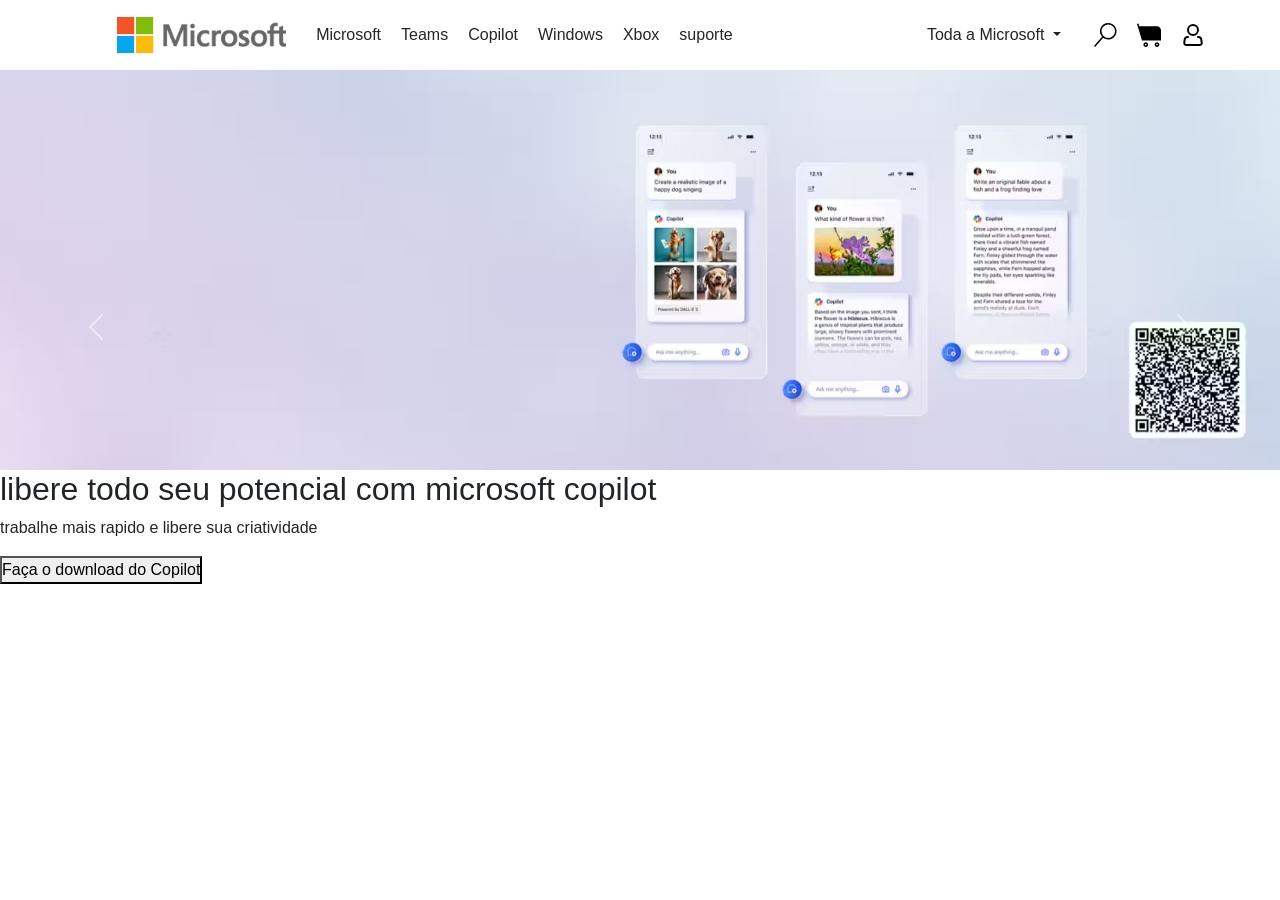
==== index.html @ cd9dea35 "site da microsoft" ====
<!DOCTYPE html>
<html lang="pt-br">
<head>
    <meta charset="UTF-8">
    <meta name="viewport" content="width=device-width, initial-scale=1.0">
    <title>Projeto site da microsoft</title>
    <link rel="stylesheet" href="style.css">
    <link href="https://cdn.jsdelivr.net/npm/bootstrap@5.3.3/dist/css/bootstrap.min.css" rel="stylesheet" integrity="sha384-QWTKZyjpPEjISv5WaRU9OFeRpok6YctnYmDr5pNlyT2bRjXh0JMhjY6hW+ALEwIH" crossorigin="anonymous">
</head>
<body>
    <header>
        <ul>
            <li>
                <img src="./assets/0_logo.png" alt="logo-microsoft">
            </li>
            <li>Microsoft</li>
            <li>Teams</li>
            <li>Copilot</li>
            <li>Windows</li>
            <li>Xbox</li>
            <li>suporte</li>
        </ul>
        <ul>
            <li>
                <div class="dropdown">
                <button class="btn btn-secondary dropdown-toggle bg-transparent text-dark  border-0" type="button" data-bs-toggle="dropdown" aria-expanded="false">
                  Toda a Microsoft
                </button>
                <ul class="dropdown-menu">
                  <li><a class="dropdown-item" href="#"> primeira opção</a></li>
                  <li><a class="dropdown-item" href="#">segunda opção</a></li>
                  <li><a class="dropdown-item" href="#">terceira opção</a></li>
                </ul>
              </div>
            </li>
            <li>
                <!-- License: MIT. Made by Microsoft: https://github.com/microsoft/vscode-codicons -->
                <svg width="24px" height="24px" viewBox="0 0 24 24" xmlns="http://www.w3.org/2000/svg" fill="#000000"><path d="M15.25 0a8.25 8.25 0 0 0-6.18 13.72L1 22.88l1.12 1 8.05-9.12A8.251 8.251 0 1 0 15.25.01V0zm0 15a6.75 6.75 0 1 1 0-13.5 6.75 6.75 0 0 1 0 13.5z"/></svg></li>
            <li>
                <svg width="24px" height="24px" viewBox="0 0 15 15" fill="none" xmlns="http://www.w3.org/2000/svg">
                <path d="M0.978822 0.356323L0.0209961 0.643671L3.12789 11H14.9999V4.5C14.9999 3.11929 13.8806 2 12.4999 2H1.47192L0.978822 0.356323Z" fill="#000000"/>
                <path fill-rule="evenodd" clip-rule="evenodd" d="M5.5 12C4.67157 12 4 12.6716 4 13.5C4 14.3284 4.67157 15 5.5 15C6.32843 15 7 14.3284 7 13.5C7 12.6716 6.32843 12 5.5 12ZM5 13.5C5 13.2239 5.22386 13 5.5 13C5.77614 13 6 13.2239 6 13.5C6 13.7761 5.77614 14 5.5 14C5.22386 14 5 13.7761 5 13.5Z" fill="#000000"/>
                <path fill-rule="evenodd" clip-rule="evenodd" d="M12.5 12C11.6716 12 11 12.6716 11 13.5C11 14.3284 11.6716 15 12.5 15C13.3284 15 14 14.3284 14 13.5C14 12.6716 13.3284 12 12.5 12ZM12 13.5C12 13.2239 12.2239 13 12.5 13C12.7761 13 13 13.2239 13 13.5C13 13.7761 12.7761 14 12.5 14C12.2239 14 12 13.7761 12 13.5Z" fill="#000000"/>
                </svg>
            </li>
            <li>
                <svg width="24px" height="24px" viewBox="0 0 24 24" fill="none" xmlns="http://www.w3.org/2000/svg">
                    <circle cx="12" cy="7" r="5" stroke="#000000" stroke-width="2"/>
                    <path d="M17 14H17.3517C18.8646 14 20.1408 15.1266 20.3285 16.6279L20.719 19.7519C20.8682 20.9456 19.9374 22 18.7344 22H5.26556C4.06257 22 3.1318 20.9456 3.28101 19.7519L3.67151 16.6279C3.85917 15.1266 5.13538 14 6.64835 14H7" stroke="#000000" stroke-width="2" stroke-linecap="round" stroke-linejoin="round"/>
                    </svg>
            </li>
            
        </ul>
    </header>
    <!--Sessão1 Banners-->
    <section>
        <div id="carouselExample" class="carousel slide">
            <div class="carousel-inner">
              <div class="carousel-item active">
                <img src="./assets/1_copilot.jpeg" class="d-block w-100" alt="...">
                <div class="carousel-content">
                    <h2>libere todo seu potencial com microsoft copilot</h2>
                    <p>trabalhe mais rapido e libere sua criatividade</p>
                    <button>Faça o download do Copilot</button>
                </div >
               
              </div>
              <div class="carousel-item">
                <img src="./assets/1_products.jpeg" class="d-block w-100" alt="...">
                <div class="carousel-content">
                    <h2>Maximize o dia com a microsoft (site recriado)</h2>
                    <p>Obtenha proteção online, armazenamento seguro na nuvem e aplicativos inovadores desenvolvidos para atender às suas necessidades, tudo em um único plano.</p>
                    <button>Para 1 pessoa</button>
                    <a>Para 6 pessoas</a>
                </div>
              </div>
              
            </div>
            <button class="carousel-control-prev" type="button" data-bs-target="#carouselExample" data-bs-slide="prev">
              <span class="carousel-control-prev-icon" aria-hidden="true"></span>
              <span class="visually-hidden">Previous</span>
            </button>
            <button class="carousel-control-next" type="button" data-bs-target="#carouselExample" data-bs-slide="next">
              <span class="carousel-control-next-icon" aria-hidden="true"></span>
              <span class="visually-hidden">Next</span>
            </button>
          </div>
    </section>
    <script src="https://cdn.jsdelivr.net/npm/bootstrap@5.3.3/dist/js/bootstrap.bundle.min.js" integrity="sha384-YvpcrYf0tY3lHB60NNkmXc5s9fDVZLESaAA55NDzOxhy9GkcIdslK1eN7N6jIeHz" crossorigin="anonymous"></script>
</body>
</html>
---- style.css ----
* {
    margin: 0;
    padding: 0;
    box-sizing: border-box;
    font-family: SegoeUI-SemiBold, Helvetica, Arial, sans-serif;
    list-style: none;
}

header {
    display: flex;
    align-items: center;
    justify-content: space-around;
    height: 70px;

    img {
        height: 36px;
        margin: 16px 10px;
    }

    ul {
        display: flex;
        align-items: center;
        gap: 20px;
        margin: 0;
    }

    li {
        cursor: pointer;
        color: #262626;
    }

}
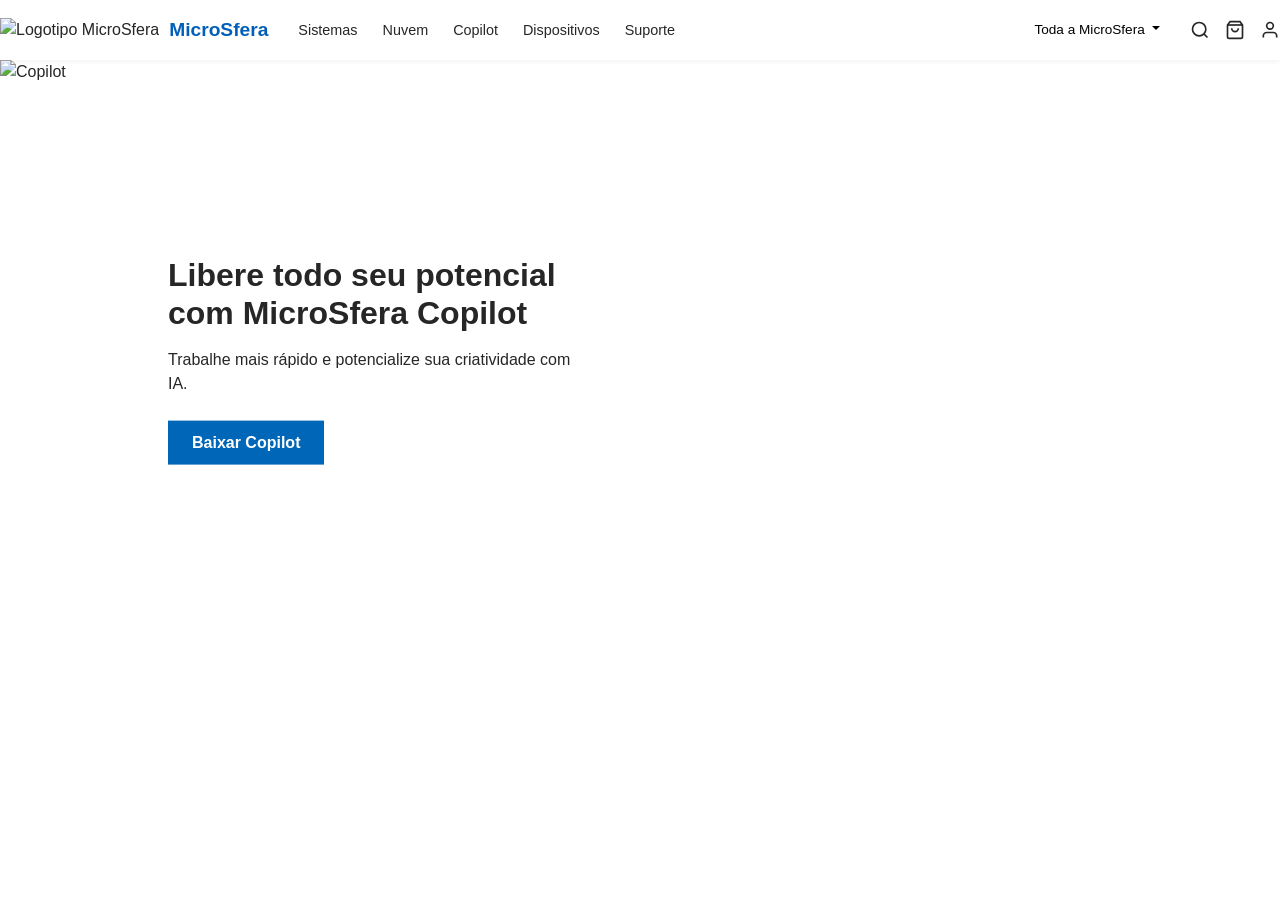
==== commit 6bcaa3ab: "mudanças gerais Co-authored-by: Copilot <copilot@github.com>" ====
--- a/index.html
+++ b/index.html
@@ -3,89 +3,83 @@
 <head>
     <meta charset="UTF-8">
     <meta name="viewport" content="width=device-width, initial-scale=1.0">
-    <title>Projeto site da microsoft</title>
+    <title>MicroSfera - Inovação Tecnológica</title>
+    <link href="https://cdn.jsdelivr.net/npm/bootstrap@5.3.3/dist/css/bootstrap.min.css" rel="stylesheet" integrity="sha384-QWTKZyjpPEjISv5WaRU9OFeRpok6YctnYmDr5pNlyT2bRjXh0JMhjY6hW+ALEwIH" crossorigin="anonymous">
+    <link rel="stylesheet" href="variables.css">
+    <link rel="stylesheet" href="reset.css">
+    <link rel="stylesheet" href="global.css">
     <link rel="stylesheet" href="style.css">
-    <link href="https://cdn.jsdelivr.net/npm/bootstrap@5.3.3/dist/css/bootstrap.min.css" rel="stylesheet" integrity="sha384-QWTKZyjpPEjISv5WaRU9OFeRpok6YctnYmDr5pNlyT2bRjXh0JMhjY6hW+ALEwIH" crossorigin="anonymous">
 </head>
 <body>
-    <header>
-        <ul>
-            <li>
-                <img src="./assets/0_logo.png" alt="logo-microsoft">
-            </li>
-            <li>Microsoft</li>
-            <li>Teams</li>
-            <li>Copilot</li>
-            <li>Windows</li>
-            <li>Xbox</li>
-            <li>suporte</li>
-        </ul>
-        <ul>
-            <li>
+    <header class="cabecalho-principal">
+        <nav class="navegacao-recipiente recipiente-central" aria-label="Navegação Principal">
+            <div class="logo-setor">
+                <img src="https://placehold.co/120x30/005fb8/white?text=MicroSfera" alt="Logotipo MicroSfera" class="logotipo">
+                <span class="nome-empresa">MicroSfera</span>
+            </div>
+            <ul class="lista-navegacao" role="list">
+                <li><a href="#" class="item-navegacao">Sistemas</a></li>
+                <li><a href="#" class="item-navegacao">Nuvem</a></li>
+                <li><a href="#" class="item-navegacao">Copilot</a></li>
+                <li><a href="#" class="item-navegacao">Dispositivos</a></li>
+                <li><a href="#" class="item-navegacao">Suporte</a></li>
+            </ul>
+            <div class="acoes-usuario">
                 <div class="dropdown">
-                <button class="btn btn-secondary dropdown-toggle bg-transparent text-dark  border-0" type="button" data-bs-toggle="dropdown" aria-expanded="false">
-                  Toda a Microsoft
-                </button>
-                <ul class="dropdown-menu">
-                  <li><a class="dropdown-item" href="#"> primeira opção</a></li>
-                  <li><a class="dropdown-item" href="#">segunda opção</a></li>
-                  <li><a class="dropdown-item" href="#">terceira opção</a></li>
-                </ul>
-              </div>
-            </li>
-            <li>
-                <!-- License: MIT. Made by Microsoft: https://github.com/microsoft/vscode-codicons -->
-                <svg width="24px" height="24px" viewBox="0 0 24 24" xmlns="http://www.w3.org/2000/svg" fill="#000000"><path d="M15.25 0a8.25 8.25 0 0 0-6.18 13.72L1 22.88l1.12 1 8.05-9.12A8.251 8.251 0 1 0 15.25.01V0zm0 15a6.75 6.75 0 1 1 0-13.5 6.75 6.75 0 0 1 0 13.5z"/></svg></li>
-            <li>
-                <svg width="24px" height="24px" viewBox="0 0 15 15" fill="none" xmlns="http://www.w3.org/2000/svg">
-                <path d="M0.978822 0.356323L0.0209961 0.643671L3.12789 11H14.9999V4.5C14.9999 3.11929 13.8806 2 12.4999 2H1.47192L0.978822 0.356323Z" fill="#000000"/>
-                <path fill-rule="evenodd" clip-rule="evenodd" d="M5.5 12C4.67157 12 4 12.6716 4 13.5C4 14.3284 4.67157 15 5.5 15C6.32843 15 7 14.3284 7 13.5C7 12.6716 6.32843 12 5.5 12ZM5 13.5C5 13.2239 5.22386 13 5.5 13C5.77614 13 6 13.2239 6 13.5C6 13.7761 5.77614 14 5.5 14C5.22386 14 5 13.7761 5 13.5Z" fill="#000000"/>
-                <path fill-rule="evenodd" clip-rule="evenodd" d="M12.5 12C11.6716 12 11 12.6716 11 13.5C11 14.3284 11.6716 15 12.5 15C13.3284 15 14 14.3284 14 13.5C14 12.6716 13.3284 12 12.5 12ZM12 13.5C12 13.2239 12.2239 13 12.5 13C12.7761 13 13 13.2239 13 13.5C13 13.7761 12.7761 14 12.5 14C12.2239 14 12 13.7761 12 13.5Z" fill="#000000"/>
-                </svg>
-            </li>
-            <li>
-                <svg width="24px" height="24px" viewBox="0 0 24 24" fill="none" xmlns="http://www.w3.org/2000/svg">
-                    <circle cx="12" cy="7" r="5" stroke="#000000" stroke-width="2"/>
-                    <path d="M17 14H17.3517C18.8646 14 20.1408 15.1266 20.3285 16.6279L20.719 19.7519C20.8682 20.9456 19.9374 22 18.7344 22H5.26556C4.06257 22 3.1318 20.9456 3.28101 19.7519L3.67151 16.6279C3.85917 15.1266 5.13538 14 6.64835 14H7" stroke="#000000" stroke-width="2" stroke-linecap="round" stroke-linejoin="round"/>
-                    </svg>
-            </li>
-            
-        </ul>
+                    <button class="btn-suspenso dropdown-toggle" type="button" data-bs-toggle="dropdown" aria-expanded="false">
+                        Toda a MicroSfera
+                    </button>
+                    <ul class="dropdown-menu">
+                        <li><a class="dropdown-item" href="#servicos">Serviços</a></li>
+                        <li><a class="dropdown-item" href="#produtos">Produtos</a></li>
+                        <li><hr class="dropdown-divider"></li>
+                        <li><a class="dropdown-item" href="#empresa">Sobre a Empresa</a></li>
+                    </ul>
+                </div>
+                <div class="icones-grupo">
+                    <!-- Busca -->
+                    <svg class="icone" width="20" height="20" viewBox="0 0 24 24" fill="none" stroke="currentColor" stroke-width="2"><circle cx="11" cy="11" r="8"></circle><line x1="21" y1="21" x2="16.65" y2="16.65"></line></svg>
+                    <!-- Carrinho -->
+                    <svg class="icone" width="20" height="20" viewBox="0 0 24 24" fill="none" stroke="currentColor" stroke-width="2"><path d="M6 2L3 6v14a2 2 0 0 0 2 2h14a2 2 0 0 0 2-2V6l-3-4Z"></path><line x1="3" y1="6" x2="21" y2="6"></line><path d="M16 10a4 4 0 0 1-8 0"></path></svg>
+                    <!-- Perfil -->
+                    <svg class="icone" width="20" height="20" viewBox="0 0 24 24" fill="none" stroke="currentColor" stroke-width="2"><path d="M20 21v-2a4 4 0 0 0-4-4H8a4 4 0 0 0-4 4v2"></path><circle cx="12" cy="7" r="4"></circle></svg>
+                </div>
+            </div>
+        </nav>
     </header>
-    <!--Sessão1 Banners-->
-    <section>
-        <div id="carouselExample" class="carousel slide">
+
+    <main>
+        <section id="carrosselPrincipal" class="carousel slide">
             <div class="carousel-inner">
-              <div class="carousel-item active">
-                <img src="./assets/1_copilot.jpeg" class="d-block w-100" alt="...">
-                <div class="carousel-content">
-                    <h2>libere todo seu potencial com microsoft copilot</h2>
-                    <p>trabalhe mais rapido e libere sua criatividade</p>
-                    <button>Faça o download do Copilot</button>
-                </div >
-               
-              </div>
-              <div class="carousel-item">
-                <img src="./assets/1_products.jpeg" class="d-block w-100" alt="...">
-                <div class="carousel-content">
-                    <h2>Maximize o dia com a microsoft (site recriado)</h2>
-                    <p>Obtenha proteção online, armazenamento seguro na nuvem e aplicativos inovadores desenvolvidos para atender às suas necessidades, tudo em um único plano.</p>
-                    <button>Para 1 pessoa</button>
-                    <a>Para 6 pessoas</a>
+                <div class="carousel-item active">
+                    <img src="https://placehold.co/1920x600/e5e5e5/262626?text=MicroSfera+Copilot+IA" class="d-block w-100 imagem-banner" alt="Copilot">
+                    <div class="conteudo-banner">
+                        <h1 class="titulo-banner">Libere todo seu potencial com MicroSfera Copilot</h1>
+                        <p class="texto-banner">Trabalhe mais rápido e potencialize sua criatividade com IA.</p>
+                        <button class="botao-primario">Baixar Copilot</button>
+                    </div>
                 </div>
-              </div>
-              
+                <div class="carousel-item">
+                    <img src="https://placehold.co/1920x600/005fb8/white?text=MicroSfera+365+Soluções" class="d-block w-100 imagem-banner" alt="Produtos">
+                    <div class="conteudo-banner">
+                        <h2 class="titulo-banner">Maximize seu dia com MicroSfera 365</h2>
+                        <p class="texto-banner">Proteção online e armazenamento seguro em todos os seus dispositivos.</p>
+                        <div class="grupo-botoes">
+                            <button class="botao-primario">Para você</button>
+                            <a href="#" class="link-banner">Para famílias</a>
+                        </div>
+                    </div>
+                </div>
             </div>
-            <button class="carousel-control-prev" type="button" data-bs-target="#carouselExample" data-bs-slide="prev">
-              <span class="carousel-control-prev-icon" aria-hidden="true"></span>
-              <span class="visually-hidden">Previous</span>
+            <button class="carousel-control-prev" type="button" data-bs-target="#carrosselPrincipal" data-bs-slide="prev">
+                <span class="carousel-control-prev-icon"></span>
             </button>
-            <button class="carousel-control-next" type="button" data-bs-target="#carouselExample" data-bs-slide="next">
-              <span class="carousel-control-next-icon" aria-hidden="true"></span>
-              <span class="visually-hidden">Next</span>
+            <button class="carousel-control-next" type="button" data-bs-target="#carrosselPrincipal" data-bs-slide="next">
+                <span class="carousel-control-next-icon"></span>
             </button>
-          </div>
-    </section>
+        </section>
+    </main>
+
     <script src="https://cdn.jsdelivr.net/npm/bootstrap@5.3.3/dist/js/bootstrap.bundle.min.js" integrity="sha384-YvpcrYf0tY3lHB60NNkmXc5s9fDVZLESaAA55NDzOxhy9GkcIdslK1eN7N6jIeHz" crossorigin="anonymous"></script>
 </body>
 </html>
--- a/variables.css
+++ b/variables.css
@@ -0,0 +1,20 @@
+:root {
+    /* Cores */
+    --cor-primaria: #005fb8;
+    --cor-destaque: #0067b8;
+    --cor-fundo: #ffffff;
+    --cor-texto: #262626;
+    --cor-texto-suave: #616161;
+    --cor-botao: #0067b8;
+    --cor-botao-texto: #ffffff;
+    --cor-overlay: rgba(255, 255, 255, 0.9);
+
+    /* Tipografia */
+    --fonte-principal: 'Segoe UI', Tahoma, Geneva, Verdana, sans-serif;
+    
+    /* Medidas e Sombras */
+    --espacamento-padrao: 1.5rem;
+    --raio-borda: 4px;
+    --sombra-suave: 0 2px 4px rgba(0,0,0,0.05);
+    --sombra-card: 0 4px 12px rgba(0,0,0,0.1);
+}
--- a/global.css
+++ b/global.css
@@ -0,0 +1,36 @@
+body {
+    font-family: var(--fonte-principal);
+    color: var(--cor-texto);
+    background-color: var(--cor-fundo);
+}
+
+.botao-primario {
+    background-color: var(--cor-botao);
+    color: var(--cor-botao-texto);
+    padding: 10px 24px;
+    border: none;
+    font-weight: 700;
+    cursor: pointer;
+    transition: filter 0.2s;
+}
+
+.botao-primario:hover {
+    filter: brightness(1.2);
+}
+
+.link-banner {
+    color: var(--cor-primaria);
+    text-decoration: none;
+    font-weight: 600;
+    margin-left: 20px;
+}
+
+.link-banner:hover {
+    text-decoration: underline;
+}
+
+.recipiente-central {
+    width: 90%;
+    max-width: 1400px;
+    margin: 0 auto;
+}
--- a/style.css
+++ b/style.css
@@ -1,32 +1,122 @@
-* {
-    margin: 0;
-    padding: 0;
-    box-sizing: border-box;
-    font-family: SegoeUI-SemiBold, Helvetica, Arial, sans-serif;
-    list-style: none;
+/* Estilos Específicos do Componente */
+
+.cabecalho-principal {
+    background-color: var(--cor-fundo);
+    height: 60px;
+    display: flex;
+    box-shadow: var(--sombra-suave);
+    position: sticky;
+    top: 0;
+    z-index: 1000;
 }
 
-header {
+.navegacao-recipiente {
     display: flex;
     align-items: center;
-    justify-content: space-around;
-    height: 70px;
+    justify-content: space-between;
+    width: 100%;
+}
+.logo-setor {
+    display: flex;
+    align-items: center;
+    gap: 10px;
+    margin-right: 30px;
+}
 
-    img {
-        height: 36px;
-        margin: 16px 10px;
+.logotipo {
+    height: 24px;
+}
+
+.nome-empresa {
+    font-weight: 700;
+    font-size: 1.2rem;
+    color: var(--cor-primaria);
+}
+
+.lista-navegacao {
+    display: flex;
+    gap: 25px;
+    margin: 0;
+    flex-grow: 1;
+}
+
+.item-navegacao {
+    font-size: 0.9rem;
+    color: var(--cor-texto);
+    cursor: pointer;
+    text-decoration: none;
+    transition: color 0.2s;
+}
+
+.item-navegacao:hover {
+    color: var(--cor-destaque);
+    text-decoration: underline;
+}
+
+.acoes-usuario {
+    display: flex;
+    align-items: center;
+    gap: 20px;
+}
+
+.btn-suspenso {
+    border: none;
+    background: transparent;
+    font-size: 0.85rem;
+    padding: 5px 10px;
+}
+
+.icones-grupo {
+    display: flex;
+    gap: 15px;
+}
+
+.icone {
+    cursor: pointer;
+    transition: opacity 0.2s;
+}
+
+.icone:hover {
+    opacity: 0.7;
+}
+
+/* Estilos do Carrossel */
+.imagem-banner {
+    height: 600px;
+    object-fit: cover;
+}
+
+.conteudo-banner {
+    position: absolute;
+    top: 50%;
+    left: 10%;
+    transform: translateY(-50%);
+    max-width: 500px;
+    background: var(--cor-overlay);
+    padding: 40px;
+    border-radius: var(--raio-borda);
+}
+
+.titulo-banner {
+    font-size: 2rem;
+    font-weight: 700;
+    margin-bottom: 15px;
+    color: var(--cor-texto);
+}
+
+.texto-banner {
+    margin-bottom: 25px;
+    font-size: 1rem;
+}
+
+/* Responsividade para Mobile */
+@media (max-width: 768px) {
+    .conteudo-banner {
+        position: relative;
+        top: 0;
+        left: 0;
+        transform: none;
+        max-width: 100%;
+        padding: 20px;
     }
-
-    ul {
-        display: flex;
-        align-items: center;
-        gap: 20px;
-        margin: 0;
-    }
-
-    li {
-        cursor: pointer;
-        color: #262626;
-    }
-
 }
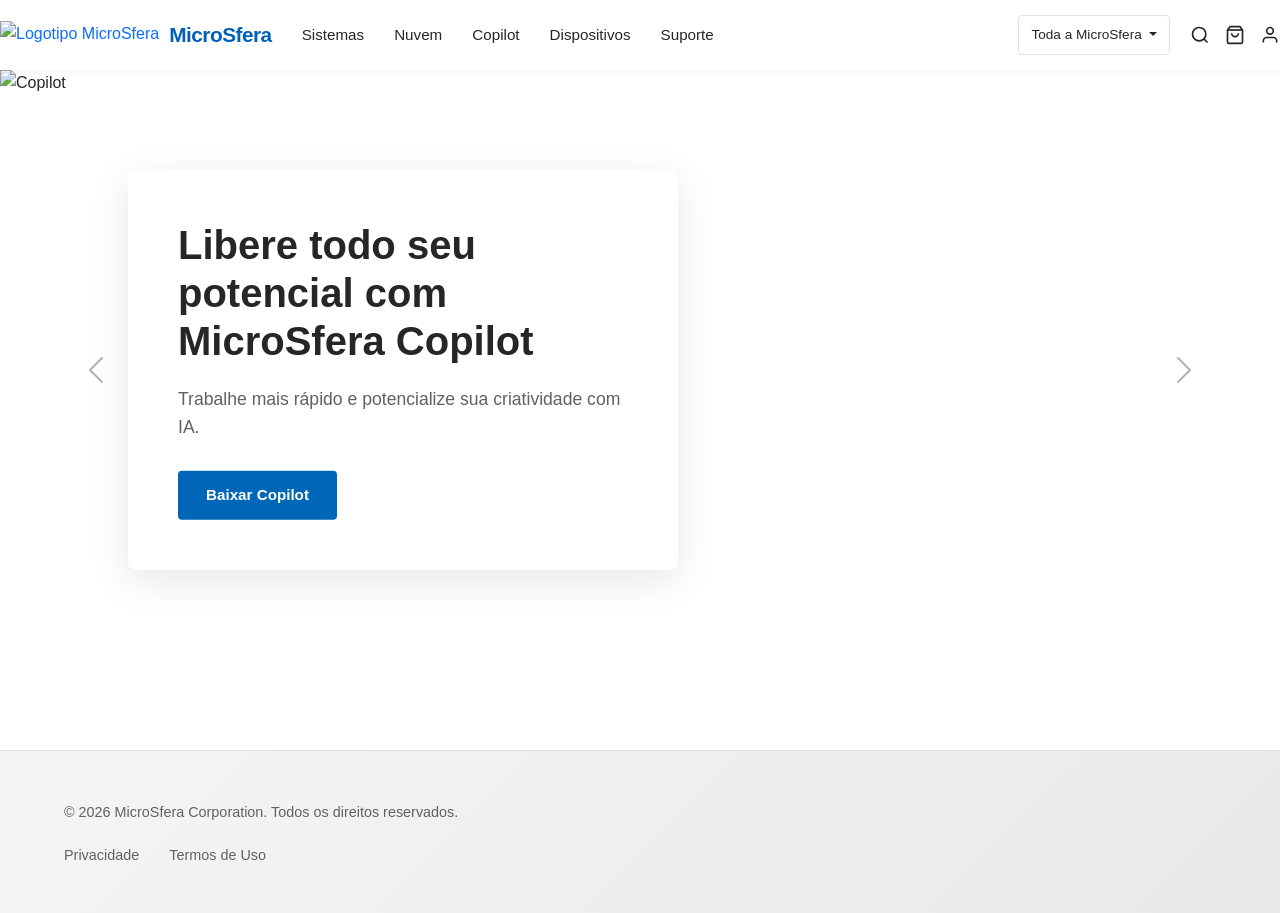
==== commit de219a33: "finalizando outras abas Co-authored-by: Copilot <copilot@github.com>" ====
--- a/index.html
+++ b/index.html
@@ -14,15 +14,17 @@
     <header class="cabecalho-principal">
         <nav class="navegacao-recipiente recipiente-central" aria-label="Navegação Principal">
             <div class="logo-setor">
-                <img src="https://placehold.co/120x30/005fb8/white?text=MicroSfera" alt="Logotipo MicroSfera" class="logotipo">
-                <span class="nome-empresa">MicroSfera</span>
+                <a href="index.html" style="text-decoration: none; display: flex; align-items: center; gap: 10px;">
+                    <img src="https://placehold.co/120x30/005fb8/white?text=MicroSfera" alt="Logotipo MicroSfera" class="logotipo">
+                    <span class="nome-empresa">MicroSfera</span>
+                </a>
             </div>
             <ul class="lista-navegacao" role="list">
-                <li><a href="#" class="item-navegacao">Sistemas</a></li>
-                <li><a href="#" class="item-navegacao">Nuvem</a></li>
-                <li><a href="#" class="item-navegacao">Copilot</a></li>
-                <li><a href="#" class="item-navegacao">Dispositivos</a></li>
-                <li><a href="#" class="item-navegacao">Suporte</a></li>
+                <li><a href="sistemas.html" class="item-navegacao">Sistemas</a></li>
+                <li><a href="nuvem.html" class="item-navegacao">Nuvem</a></li>
+                <li><a href="copilot.html" class="item-navegacao">Copilot</a></li>
+                <li><a href="dispositivos.html" class="item-navegacao">Dispositivos</a></li>
+                <li><a href="suporte.html" class="item-navegacao">Suporte</a></li>
             </ul>
             <div class="acoes-usuario">
                 <div class="dropdown">
@@ -80,6 +82,16 @@
         </section>
     </main>
 
+    <footer class="rodape-principal">
+        <div class="recipiente-central">
+            <p>&copy; 2026 MicroSfera Corporation. Todos os direitos reservados.</p>
+            <ul class="links-rodape">
+                <li>Privacidade</li>
+                <li>Termos de Uso</li>
+            </ul>
+        </div>
+    </footer>
+
     <script src="https://cdn.jsdelivr.net/npm/bootstrap@5.3.3/dist/js/bootstrap.bundle.min.js" integrity="sha384-YvpcrYf0tY3lHB60NNkmXc5s9fDVZLESaAA55NDzOxhy9GkcIdslK1eN7N6jIeHz" crossorigin="anonymous"></script>
 </body>
 </html>
--- a/global.css
+++ b/global.css
@@ -2,20 +2,31 @@
     font-family: var(--fonte-principal);
     color: var(--cor-texto);
     background-color: var(--cor-fundo);
+    line-height: 1.6;
 }
 
 .botao-primario {
     background-color: var(--cor-botao);
     color: var(--cor-botao-texto);
-    padding: 10px 24px;
+    padding: 12px 28px;
     border: none;
+    border-radius: 4px;
     font-weight: 700;
+    font-size: 0.95rem;
     cursor: pointer;
-    transition: filter 0.2s;
+    transition: all 0.3s ease;
+    text-decoration: none;
+    display: inline-block;
 }
 
 .botao-primario:hover {
-    filter: brightness(1.2);
+    filter: brightness(1.15);
+    transform: translateY(-2px);
+    box-shadow: 0 6px 16px rgba(0, 95, 184, 0.3);
+}
+
+.botao-primario:active {
+    transform: translateY(0);
 }
 
 .link-banner {
@@ -23,14 +34,41 @@
     text-decoration: none;
     font-weight: 600;
     margin-left: 20px;
+    transition: all 0.3s ease;
 }
 
 .link-banner:hover {
     text-decoration: underline;
+    opacity: 0.8;
+}
+
+.link-rodape {
+    text-decoration: none;
+    color: var(--cor-texto-suave);
+    transition: color 0.3s ease;
+}
+
+.link-rodape:hover {
+    color: var(--cor-primaria);
 }
 
 .recipiente-central {
     width: 90%;
     max-width: 1400px;
     margin: 0 auto;
+}
+
+/* Responsividade para Mobile */
+@media (max-width: 768px) {
+    .recipiente-central {
+        width: 95%;
+        max-width: 100%;
+    }
+}
+
+@media (max-width: 480px) {
+    .botao-primario {
+        padding: 10px 20px;
+        font-size: 0.9rem;
+    }
 }
--- a/style.css
+++ b/style.css
@@ -2,8 +2,9 @@
 
 .cabecalho-principal {
     background-color: var(--cor-fundo);
-    height: 60px;
-    display: flex;
+    height: 70px;
+    display: flex;
+    align-items: center;
     box-shadow: var(--sombra-suave);
     position: sticky;
     top: 0;
@@ -15,55 +16,98 @@
     align-items: center;
     justify-content: space-between;
     width: 100%;
-}
+    height: 100%;
+}
+
 .logo-setor {
     display: flex;
     align-items: center;
     gap: 10px;
     margin-right: 30px;
+    flex-shrink: 0;
+}
+
+.logo-setor a {
+    display: flex;
+    align-items: center;
+    gap: 10px;
+    transition: opacity 0.3s ease;
+}
+
+.logo-setor a:hover {
+    opacity: 0.8;
 }
 
 .logotipo {
-    height: 24px;
+    height: 28px;
+    width: auto;
 }
 
 .nome-empresa {
     font-weight: 700;
-    font-size: 1.2rem;
+    font-size: 1.3rem;
     color: var(--cor-primaria);
+    letter-spacing: -0.5px;
 }
 
 .lista-navegacao {
     display: flex;
-    gap: 25px;
+    gap: 30px;
     margin: 0;
     flex-grow: 1;
+    list-style: none;
 }
 
 .item-navegacao {
-    font-size: 0.9rem;
+    font-size: 0.95rem;
     color: var(--cor-texto);
     cursor: pointer;
     text-decoration: none;
-    transition: color 0.2s;
+    transition: all 0.3s ease;
+    font-weight: 500;
+    position: relative;
 }
 
 .item-navegacao:hover {
-    color: var(--cor-destaque);
-    text-decoration: underline;
+    color: var(--cor-primaria);
+}
+
+.item-navegacao::after {
+    content: '';
+    position: absolute;
+    bottom: -5px;
+    left: 0;
+    width: 0;
+    height: 2px;
+    background-color: var(--cor-primaria);
+    transition: width 0.3s ease;
+}
+
+.item-navegacao:hover::after {
+    width: 100%;
 }
 
 .acoes-usuario {
     display: flex;
     align-items: center;
     gap: 20px;
+    flex-shrink: 0;
 }
 
 .btn-suspenso {
-    border: none;
+    border: 1px solid #e0e0e0;
     background: transparent;
     font-size: 0.85rem;
-    padding: 5px 10px;
+    padding: 8px 12px;
+    border-radius: 4px;
+    cursor: pointer;
+    transition: all 0.3s ease;
+    color: var(--cor-texto);
+}
+
+.btn-suspenso:hover {
+    background-color: #f5f5f5;
+    border-color: var(--cor-primaria);
 }
 
 .icones-grupo {
@@ -73,17 +117,28 @@
 
 .icone {
     cursor: pointer;
-    transition: opacity 0.2s;
+    transition: all 0.3s ease;
+    color: var(--cor-texto);
 }
 
 .icone:hover {
-    opacity: 0.7;
+    opacity: 0.6;
+    transform: scale(1.1);
 }
 
 /* Estilos do Carrossel */
+.carousel {
+    position: relative;
+    margin: 0;
+}
+
 .imagem-banner {
     height: 600px;
     object-fit: cover;
+}
+
+.carousel-item {
+    position: relative;
 }
 
 .conteudo-banner {
@@ -91,32 +146,251 @@
     top: 50%;
     left: 10%;
     transform: translateY(-50%);
-    max-width: 500px;
+    max-width: 550px;
     background: var(--cor-overlay);
-    padding: 40px;
-    border-radius: var(--raio-borda);
+    padding: 50px;
+    border-radius: 8px;
+    box-shadow: 0 10px 40px rgba(0, 0, 0, 0.1);
+    animation: slideIn 0.6s ease;
+}
+
+@keyframes slideIn {
+    from {
+        opacity: 0;
+        transform: translateY(-50%) translateX(-30px);
+    }
+    to {
+        opacity: 1;
+        transform: translateY(-50%) translateX(0);
+    }
 }
 
 .titulo-banner {
-    font-size: 2rem;
-    font-weight: 700;
-    margin-bottom: 15px;
+    font-size: 2.5rem;
+    font-weight: 800;
+    margin-bottom: 20px;
     color: var(--cor-texto);
+    line-height: 1.2;
 }
 
 .texto-banner {
-    margin-bottom: 25px;
-    font-size: 1rem;
+    margin-bottom: 30px;
+    font-size: 1.1rem;
+    color: var(--cor-texto-suave);
+    line-height: 1.6;
+}
+
+.grupo-botoes {
+    display: flex;
+    gap: 15px;
+    align-items: center;
+}
+
+/* Estilos de Rodapé */
+.rodape-principal {
+    background: linear-gradient(135deg, #f5f5f5 0%, #e8e8e8 100%);
+    padding: 50px 0 30px;
+    margin-top: 80px;
+    font-size: 0.9rem;
+    border-top: 1px solid #e0e0e0;
+}
+
+.rodape-principal p {
+    color: var(--cor-texto-suave);
+    margin: 0 0 20px;
+}
+
+.links-rodape {
+    display: flex;
+    gap: 30px;
+    margin-top: 15px;
+    color: var(--cor-texto-suave);
+    list-style: none;
+    padding: 0;
+}
+
+.links-rodape li {
+    margin: 0;
+}
+
+/* Estilos de Cards */
+.card-recurso {
+    background: white;
+    transition: all 0.3s ease;
+    box-shadow: var(--sombra-card);
+}
+
+.card-recurso:hover {
+    transform: translateY(-8px);
+    box-shadow: 0 12px 24px rgba(0, 95, 184, 0.2);
+}
+
+.card-recurso h3 {
+    color: var(--cor-primaria);
+    font-size: 1.3rem;
+    margin-bottom: 12px;
+}
+
+.card-recurso p {
+    color: var(--cor-texto-suave);
+    line-height: 1.6;
+}
+
+/* Dropdown Menu */
+.dropdown-menu {
+    border: none;
+    box-shadow: 0 8px 16px rgba(0, 0, 0, 0.1);
+    border-radius: 8px;
+}
+
+.dropdown-item {
+    padding: 10px 16px;
+    transition: all 0.2s ease;
+}
+
+.dropdown-item:hover {
+    background-color: #f0f0f0;
+    color: var(--cor-primaria);
+}
+
+/* Carousel Controls */
+.carousel-control-prev,
+.carousel-control-next {
+    opacity: 0.3;
+    transition: opacity 0.3s ease;
+}
+
+.carousel-control-prev:hover,
+.carousel-control-next:hover {
+    opacity: 0.8;
+}
+
+.carousel-control-prev-icon,
+.carousel-control-next-icon {
+    filter: invert(1);
+}
+
+/* Responsividade para Tablet */
+@media (max-width: 1024px) {
+    .lista-navegacao {
+        gap: 20px;
+    }
+
+    .conteudo-banner {
+        left: 5%;
+        max-width: 450px;
+        padding: 40px;
+    }
+
+    .titulo-banner {
+        font-size: 2rem;
+    }
 }
 
 /* Responsividade para Mobile */
 @media (max-width: 768px) {
+    .cabecalho-principal {
+        height: 60px;
+    }
+
+    .nome-empresa {
+        font-size: 1.1rem;
+    }
+
+    .lista-navegacao {
+        gap: 15px;
+        font-size: 0.85rem;
+    }
+
+    .acoes-usuario {
+        gap: 10px;
+    }
+
+    .icone {
+        width: 18px;
+        height: 18px;
+    }
+
+    .imagem-banner {
+        height: 400px;
+    }
+
     .conteudo-banner {
         position: relative;
-        top: 0;
-        left: 0;
+        top: auto;
+        left: auto;
         transform: none;
         max-width: 100%;
-        padding: 20px;
+        padding: 30px 20px;
+        margin: -80px 20px 0;
+        border-radius: 12px;
+    }
+
+    .titulo-banner {
+        font-size: 1.5rem;
+        margin-bottom: 15px;
+    }
+
+    .texto-banner {
+        font-size: 0.95rem;
+        margin-bottom: 20px;
+    }
+
+    .grupo-botoes {
+        flex-direction: column;
+        width: 100%;
+    }
+
+    .grupo-botoes .botao-primario,
+    .grupo-botoes .link-banner {
+        width: 100%;
+        text-align: center;
+        margin-left: 0;
+    }
+
+    .rodape-principal {
+        padding: 30px 0 20px;
+    }
+
+    .links-rodape {
+        gap: 15px;
+        flex-wrap: wrap;
+    }
+}
+
+@media (max-width: 480px) {
+    .logo-setor {
+        margin-right: 10px;
+    }
+
+    .logotipo {
+        height: 24px;
+    }
+
+    .nome-empresa {
+        display: none;
+    }
+
+    .lista-navegacao {
+        gap: 10px;
+        font-size: 0.75rem;
+    }
+
+    .conteudo-banner {
+        padding: 20px 15px;
+        margin: -60px 10px 0;
+    }
+
+    .titulo-banner {
+        font-size: 1.2rem;
+    }
+
+    .texto-banner {
+        font-size: 0.85rem;
+    }
+
+    .btn-suspenso {
+        font-size: 0.75rem;
+        padding: 6px 10px;
     }
 }
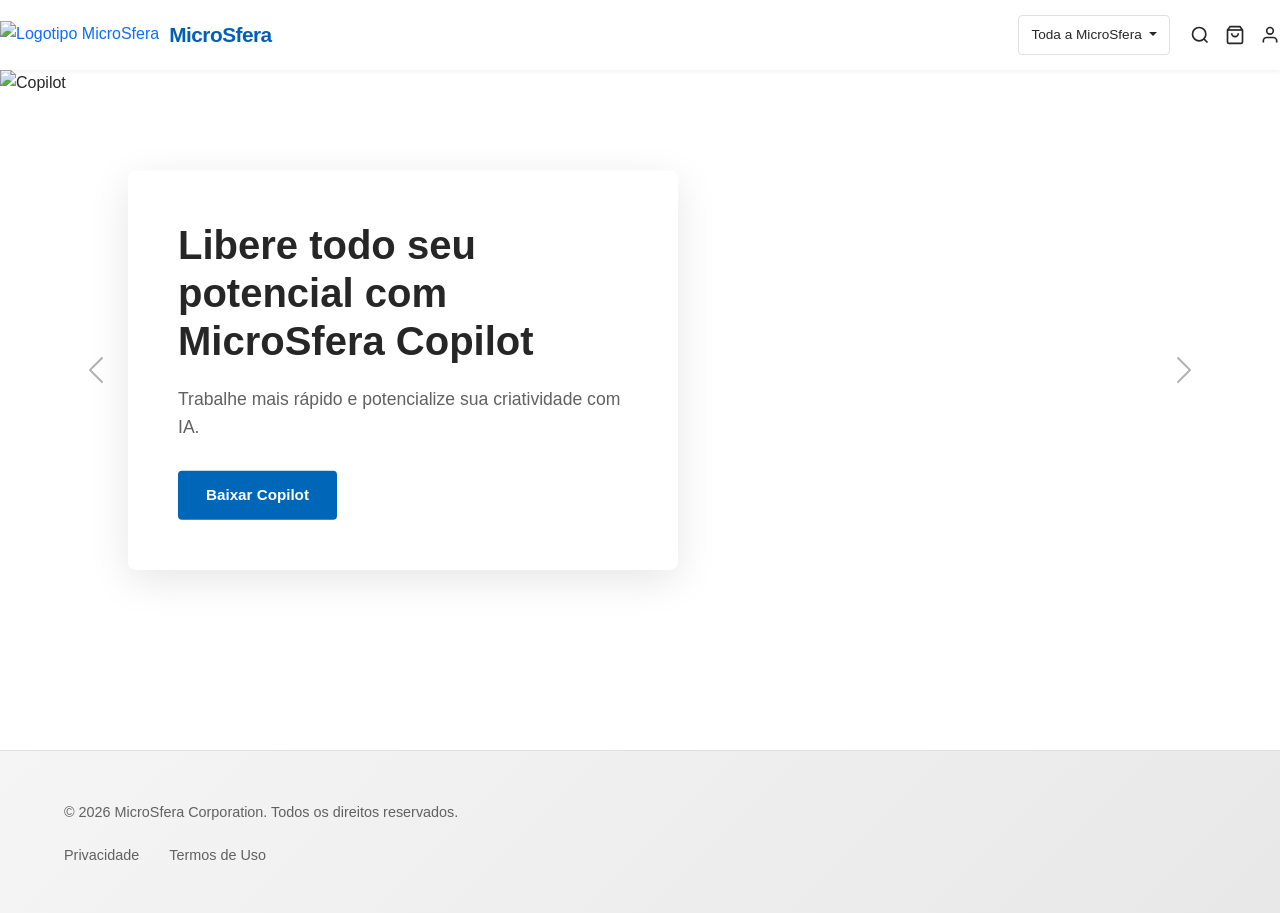
==== commit 924c55d7: "corrigindo responsividade Co-authored-by: Copilot <copilot@github.com>" ====
--- a/index.html
+++ b/index.html
@@ -19,13 +19,20 @@
                     <span class="nome-empresa">MicroSfera</span>
                 </a>
             </div>
-            <ul class="lista-navegacao" role="list">
-                <li><a href="sistemas.html" class="item-navegacao">Sistemas</a></li>
-                <li><a href="nuvem.html" class="item-navegacao">Nuvem</a></li>
-                <li><a href="copilot.html" class="item-navegacao">Copilot</a></li>
-                <li><a href="dispositivos.html" class="item-navegacao">Dispositivos</a></li>
-                <li><a href="suporte.html" class="item-navegacao">Suporte</a></li>
-            </ul>
+            <button class="btn-menu" type="button" data-bs-toggle="collapse" data-bs-target="#menuNavegacao" aria-controls="menuNavegacao" aria-expanded="false" aria-label="Abrir menu">
+                <span></span>
+                <span></span>
+                <span></span>
+            </button>
+            <div class="collapse navbar-collapse" id="menuNavegacao">
+                <ul class="lista-navegacao" role="list">
+                    <li><a href="sistemas.html" class="item-navegacao">Sistemas</a></li>
+                    <li><a href="nuvem.html" class="item-navegacao">Nuvem</a></li>
+                    <li><a href="copilot.html" class="item-navegacao">Copilot</a></li>
+                    <li><a href="dispositivos.html" class="item-navegacao">Dispositivos</a></li>
+                    <li><a href="suporte.html" class="item-navegacao">Suporte</a></li>
+                </ul>
+            </div>
             <div class="acoes-usuario">
                 <div class="dropdown">
                     <button class="btn-suspenso dropdown-toggle" type="button" data-bs-toggle="dropdown" aria-expanded="false">
--- a/style.css
+++ b/style.css
@@ -124,6 +124,84 @@
 .icone:hover {
     opacity: 0.6;
     transform: scale(1.1);
+}
+
+.btn-menu {
+    display: none;
+    width: 40px;
+    height: 40px;
+    border: 1px solid #e0e0e0;
+    background: transparent;
+    border-radius: 8px;
+    align-items: center;
+    justify-content: center;
+    cursor: pointer;
+    padding: 0;
+}
+
+.btn-menu span {
+    display: block;
+    width: 22px;
+    height: 2px;
+    background-color: var(--cor-texto);
+    margin: 4px 0;
+    transition: all 0.3s ease;
+}
+
+.navbar-collapse {
+    display: flex;
+    align-items: center;
+    justify-content: center;
+    flex: 1;
+}
+
+@media (max-width: 992px) {
+    .btn-menu {
+        display: flex;
+    }
+
+    .navbar-collapse {
+        display: none !important;
+        width: 100%;
+    }
+
+    .navbar-collapse.show {
+        display: block !important;
+    }
+
+    .lista-navegacao {
+        flex-direction: column;
+        gap: 12px;
+        background: rgba(255, 255, 255, 0.98);
+        border-radius: 12px;
+        padding: 16px;
+        margin: 10px 0;
+        align-items: stretch;
+        box-shadow: 0 12px 30px rgba(0, 0, 0, 0.08);
+    }
+
+    .lista-navegacao li {
+        width: 100%;
+    }
+
+    .item-navegacao {
+        padding: 10px 14px;
+        border-radius: 8px;
+        display: block;
+    }
+
+    .acoes-usuario {
+        width: 100%;
+        justify-content: space-between;
+        flex-wrap: wrap;
+        gap: 12px;
+    }
+
+    .acoes-usuario .dropdown,
+    .acoes-usuario .icones-grupo {
+        width: auto;
+    }
+}
 }
 
 /* Estilos do Carrossel */
@@ -290,7 +368,14 @@
 /* Responsividade para Mobile */
 @media (max-width: 768px) {
     .cabecalho-principal {
-        height: 60px;
+        height: auto;
+        padding: 10px 0;
+    }
+
+    .navegacao-recipiente {
+        flex-wrap: wrap;
+        gap: 10px;
+        align-items: flex-start;
     }
 
     .nome-empresa {
@@ -299,7 +384,7 @@
 
     .lista-navegacao {
         gap: 15px;
-        font-size: 0.85rem;
+        font-size: 0.9rem;
     }
 
     .acoes-usuario {
@@ -312,7 +397,7 @@
     }
 
     .imagem-banner {
-        height: 400px;
+        height: 320px;
     }
 
     .conteudo-banner {
@@ -321,24 +406,28 @@
         left: auto;
         transform: none;
         max-width: 100%;
-        padding: 30px 20px;
-        margin: -80px 20px 0;
-        border-radius: 12px;
+        width: auto;
+        padding: 24px 20px;
+        margin: 0 auto 16px;
+        border-radius: 16px;
+        box-shadow: 0 12px 28px rgba(0, 0, 0, 0.12);
+        background: rgba(255, 255, 255, 0.95);
     }
 
     .titulo-banner {
-        font-size: 1.5rem;
-        margin-bottom: 15px;
+        font-size: 1.7rem;
+        margin-bottom: 14px;
     }
 
     .texto-banner {
-        font-size: 0.95rem;
-        margin-bottom: 20px;
+        font-size: 1rem;
+        margin-bottom: 18px;
     }
 
     .grupo-botoes {
         flex-direction: column;
         width: 100%;
+        gap: 12px;
     }
 
     .grupo-botoes .botao-primario,
@@ -355,10 +444,15 @@
     .links-rodape {
         gap: 15px;
         flex-wrap: wrap;
+        justify-content: center;
     }
 }
 
 @media (max-width: 480px) {
+    .cabecalho-principal {
+        padding: 10px 0;
+    }
+
     .logo-setor {
         margin-right: 10px;
     }
@@ -374,11 +468,28 @@
     .lista-navegacao {
         gap: 10px;
         font-size: 0.75rem;
+        padding: 10px 12px;
+    }
+
+    .item-navegacao {
+        font-size: 0.85rem;
+    }
+
+    .acoes-usuario {
+        gap: 10px;
+    }
+
+    .icones-grupo {
+        gap: 10px;
     }
 
     .conteudo-banner {
-        padding: 20px 15px;
-        margin: -60px 10px 0;
+        padding: 18px 14px;
+        margin: 0 8px 12px;
+    }
+
+    .imagem-banner {
+        max-height: 280px;
     }
 
     .titulo-banner {
@@ -387,10 +498,65 @@
 
     .texto-banner {
         font-size: 0.85rem;
+    }
+
+    .botao-primario {
+        padding: 10px 16px;
+        width: 100%;
     }
 
     .btn-suspenso {
         font-size: 0.75rem;
         padding: 6px 10px;
+        width: 100%;
+    }
+}
+
+@media (max-width: 415px) {
+    .carousel {
+        overflow: hidden;
+    }
+
+    .conteudo-banner {
+        margin: 0 6px 10px;
+        padding: 16px 12px;
+        border-radius: 12px;
+    }
+
+    .imagem-banner {
+        max-height: 260px;
+    }
+
+    .titulo-banner {
+        font-size: 1.1rem;
+        margin-bottom: 12px;
+    }
+
+    .texto-banner {
+        font-size: 0.82rem;
+        margin-bottom: 18px;
+    }
+
+    .grupo-botoes {
+        gap: 12px;
+    }
+
+    .grupo-botoes .link-banner,
+    .botao-primario,
+    .btn-suspenso,
+    .icones-grupo {
+        width: 100%;
+    }
+
+    .link-banner {
+        display: inline-block;
+    }
+
+    .acoes-usuario {
+        justify-content: space-between;
+    }
+
+    .rodape-principal {
+        padding: 28px 0 18px;
     }
 }
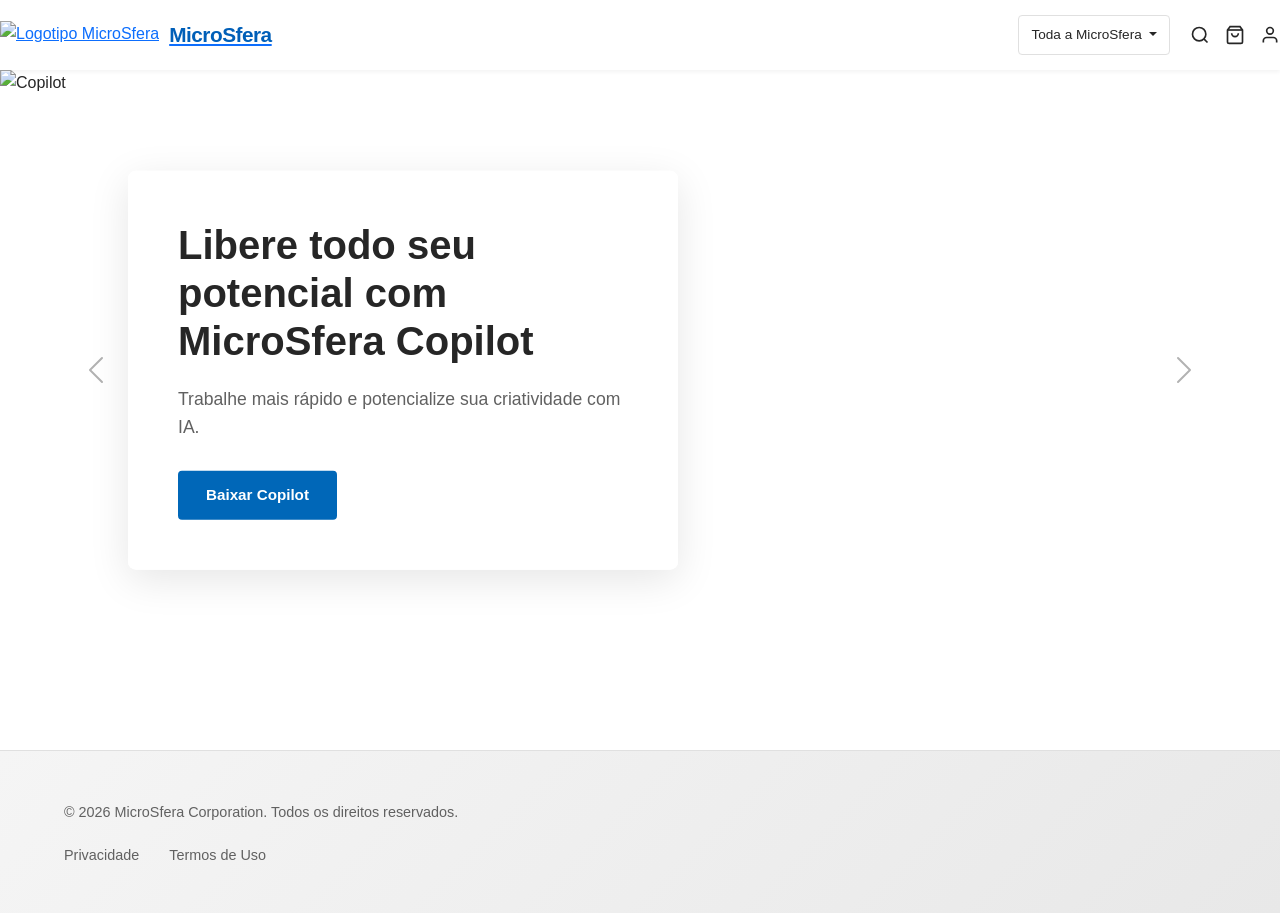
==== commit 1ab38832: "deixando codigo clean" ====
--- a/index.html
+++ b/index.html
@@ -14,7 +14,7 @@
     <header class="cabecalho-principal">
         <nav class="navegacao-recipiente recipiente-central" aria-label="Navegação Principal">
             <div class="logo-setor">
-                <a href="index.html" style="text-decoration: none; display: flex; align-items: center; gap: 10px;">
+                <a href="index.html">
                     <img src="https://placehold.co/120x30/005fb8/white?text=MicroSfera" alt="Logotipo MicroSfera" class="logotipo">
                     <span class="nome-empresa">MicroSfera</span>
                 </a>
--- a/style.css
+++ b/style.css
@@ -202,6 +202,74 @@
         width: auto;
     }
 }
+
+/* Classes Utilitárias e de Layout Generalistas */
+.secao-espacada {
+    padding: 60px 0;
+}
+
+.titulo-pagina {
+    margin-bottom: 40px;
+    color: var(--cor-primaria);
+}
+
+.texto-centralizado {
+    text-align: center;
+}
+
+/* Componentes de Grid e Cards */
+.grid-generico {
+    display: grid;
+    grid-template-columns: repeat(auto-fit, minmax(280px, 1fr));
+    gap: 30px;
+    margin-top: 40px;
+}
+
+.card-simples {
+    border: 1px solid #eee;
+    padding: 20px;
+    border-radius: var(--raio-borda);
+    transition: transform 0.3s ease;
+}
+
+.card-simples:hover {
+    transform: translateY(-5px);
+    box-shadow: var(--sombra-card);
+}
+
+.card-simples img {
+    width: 100%;
+    height: auto;
+    border-radius: 4px;
+}
+
+.preco-destaque {
+    font-weight: 700;
+    color: var(--cor-primaria);
+    margin-top: 15px;
+    display: block;
+}
+
+/* Estilos para Suporte e Busca */
+.container-busca {
+    max-width: 600px;
+    margin: 0 auto 40px;
+}
+
+.campo-entrada {
+    width: 100%;
+    padding: 15px;
+    border: 1px solid #ccc;
+    border-radius: var(--raio-borda);
+}
+
+/* Estilos Específicos de Heros (Páginas Internas) */
+.hero-colorido {
+    background: linear-gradient(135deg, #005fb8, #00c6ff);
+    padding: 80px;
+    border-radius: 20px;
+    color: white;
+    text-align: center;
 }
 
 /* Estilos do Carrossel */
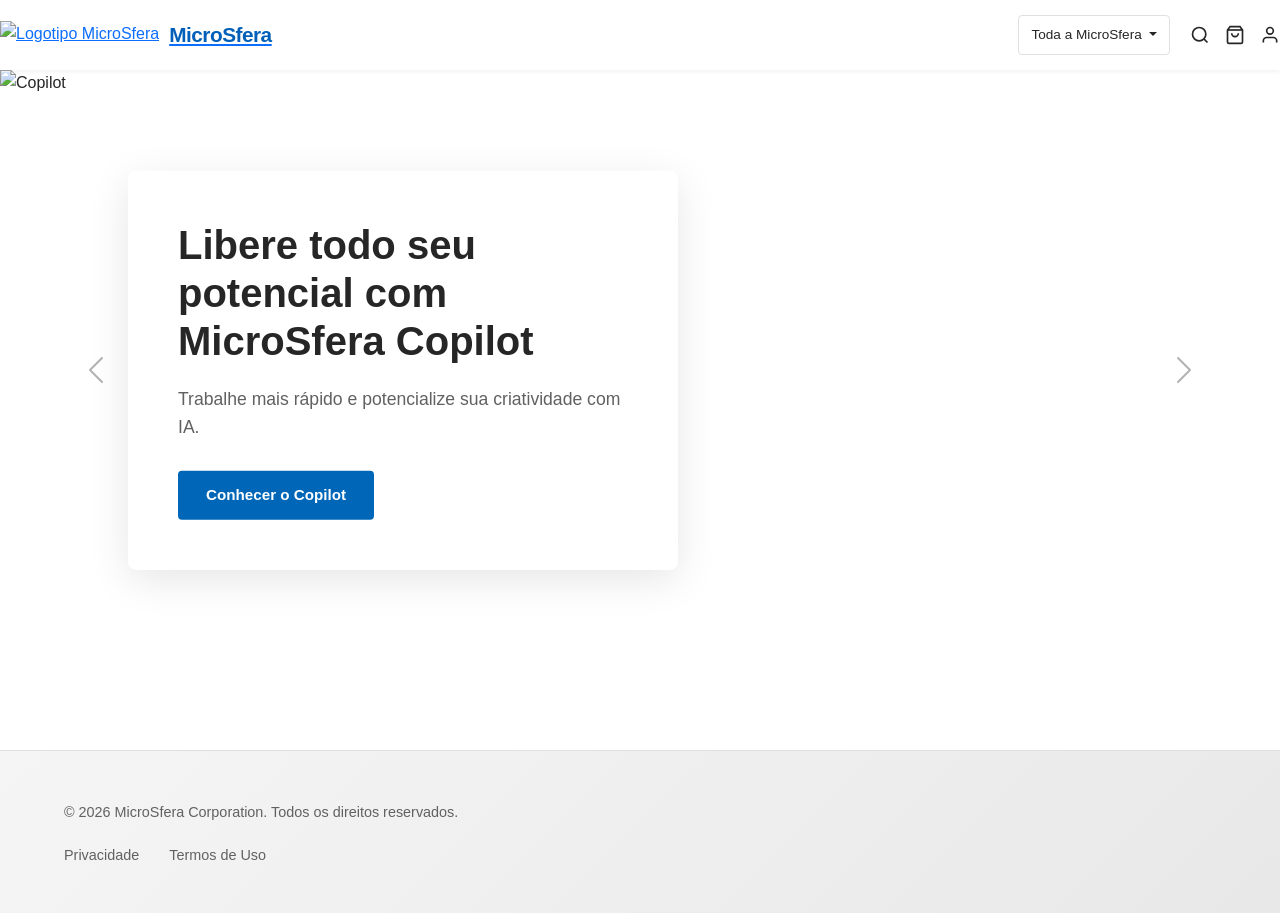
==== commit d07642fd: "ajeitando botoes Co-authored-by: Copilot <copilot@github.com>" ====
--- a/index.html
+++ b/index.html
@@ -65,7 +65,7 @@
                     <div class="conteudo-banner">
                         <h1 class="titulo-banner">Libere todo seu potencial com MicroSfera Copilot</h1>
                         <p class="texto-banner">Trabalhe mais rápido e potencialize sua criatividade com IA.</p>
-                        <button class="botao-primario">Baixar Copilot</button>
+                        <a href="copilot.html" class="botao-primario">Conhecer o Copilot</a>
                     </div>
                 </div>
                 <div class="carousel-item">
@@ -74,8 +74,8 @@
                         <h2 class="titulo-banner">Maximize seu dia com MicroSfera 365</h2>
                         <p class="texto-banner">Proteção online e armazenamento seguro em todos os seus dispositivos.</p>
                         <div class="grupo-botoes">
-                            <button class="botao-primario">Para você</button>
-                            <a href="#" class="link-banner">Para famílias</a>
+                            <a href="sistemas.html" class="botao-primario">Para você</a>
+                            <a href="sistemas.html" class="link-banner">Para famílias</a>
                         </div>
                     </div>
                 </div>
@@ -93,8 +93,8 @@
         <div class="recipiente-central">
             <p>&copy; 2026 MicroSfera Corporation. Todos os direitos reservados.</p>
             <ul class="links-rodape">
-                <li>Privacidade</li>
-                <li>Termos de Uso</li>
+                <li><a href="#privacidade" class="link-rodape">Privacidade</a></li>
+                <li><a href="#termos" class="link-rodape">Termos de Uso</a></li>
             </ul>
         </div>
     </footer>
--- a/style.css
+++ b/style.css
@@ -270,6 +270,10 @@
     border-radius: 20px;
     color: white;
     text-align: center;
+}
+
+.btn-vendas {
+    background-color: var(--cor-texto) !important;
 }
 
 /* Estilos do Carrossel */
